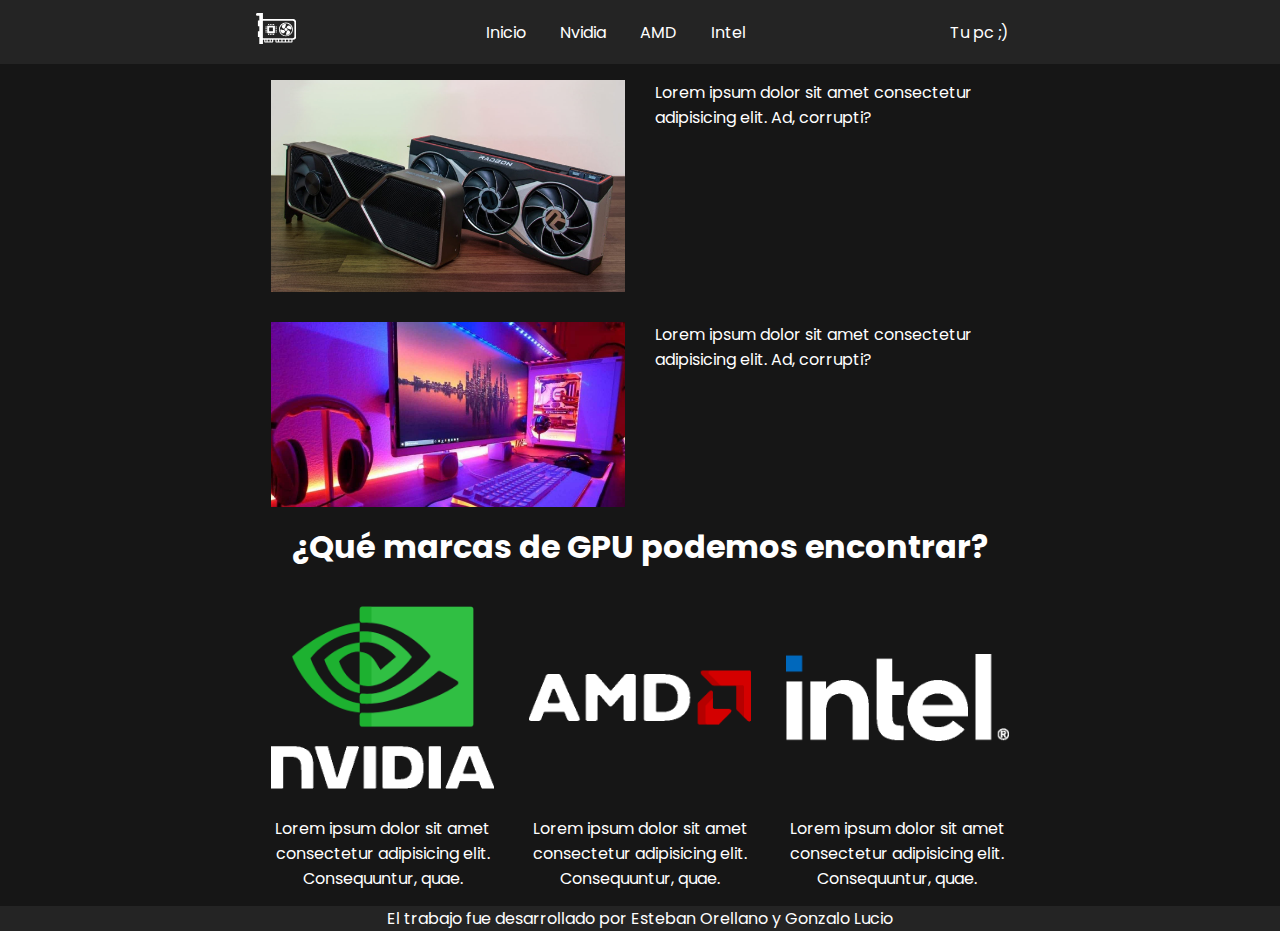
==== html/index.html @ a62b98a5 "Intento de acomodar paddings 2" ====
<!DOCTYPE html>
<html lang="es">
<head>
    <meta charset="UTF-8">
    <meta http-equiv="X-UA-Compatible" content="IE=edge">
    <meta name="viewport" content="width=device-width, initial-scale=1.0">
    <title>Document</title>
    <link rel="stylesheet" href="../css/style.css">
</head>
<body>
    <!-- Barra de navegación -->

    <header> 
        <div id="gpuIcon">
            <a href="index.html"><img src="../images/GPU Icon.svg" alt="GPU Icon"></a>
        </div>
        <div id="navbarButtons">
            <a class="navbarFont" href="index.html">Inicio</a>
            <a class="navbarFont" href="nvidia.html">Nvidia</a>
            <a class="navbarFont" href="amd.html">AMD</a>
            <a class="navbarFont" href="intel.html">Intel</a>
        </div>
        <div>
            <a class="navbarFont" href="yourPc.html">Tu pc ;)</a>
        </div>      
    </header>

    <!-- Imágenes verticales -->

    <div class="flexImages">
        <img class="flexElements" src="../images/Gpu.jpg" alt="GPU">
        <p class="flexElements flexText">Lorem ipsum dolor sit amet consectetur adipisicing elit. Ad, corrupti?</p>
        <img class="flexElements" src="../images/PC.jpg" alt="PC">
        <p class="flexElements flexext">Lorem ipsum dolor sit amet consectetur adipisicing elit. Ad, corrupti?</p>   
    </div>
    
    <!-- Imágenes horizontales -->

    <h1 class="bodyTitle textCenter">¿Qué marcas de GPU podemos encontrar?</h1>

    <div class="flexImages">
        <div class="flexElements threeItems">
            <img src="../images/nvidia.png" alt="Nvidia">
            <p class="textCenter" >Lorem ipsum dolor sit amet consectetur adipisicing elit. Consequuntur, quae. </p>
        </div>
        <div class="flexElements threeItems">
            <img src="../images/amd.png" alt="AMD">
            <p class="textCenter" >Lorem ipsum dolor sit amet consectetur adipisicing elit. Consequuntur, quae. </p>
        </div>
        <div class="flexElements threeItems">
            <img src="../images/intel.png" alt="Intel">
            <p class="textCenter" >Lorem ipsum dolor sit amet consectetur adipisicing elit. Consequuntur, quae. </p>
        </div>
    </div>

    <!-- Pie de página -->

    <footer>
        <p class="textCenter">
            El trabajo fue desarrollado por Esteban Orellano y Gonzalo Lucio
        </p>
    </footer>

</body>
</html>
---- css/style.css ----
@import url('https://fonts.googleapis.com/css2?family=Poppins&display=swap');
*{
    box-sizing: border-box;
    margin: 0;
    padding: 0;
    font-family: 'Poppins', sans-serif;
    color: white;
}
body {
    background-color: rgb(22, 22, 22);
}
header{
    background-color: rgb(36, 36, 36);
    display: flex;
    justify-content: space-between;
    align-items: center;
    padding: 1% 20%;
}
img{
    width: 100%;
}
.navbarFont{
    text-decoration: none;
    padding: 0 15px;
    transition: 0.3s;
}
.navbarFont:hover {
    color: rgb(255, 0, 255)
}
#gpuIcon{
    width: 40px;
}
.textCenter{
    text-align: center;
}
.flexImages{
    display:flex;
    flex-wrap: wrap;
    justify-content: space-between;
    padding: 0% 20%;
}
.flexElements{
    width: 50%;
    padding: 2%;
}
.flexText{
}
.bodyTitle{
    justify-content: center;
}
.threeItems{
    width: 33%;
}
.cover{
    display:flex;
    justify-content: center;
}
footer{
    background-color:rgb(36, 36, 36);
}
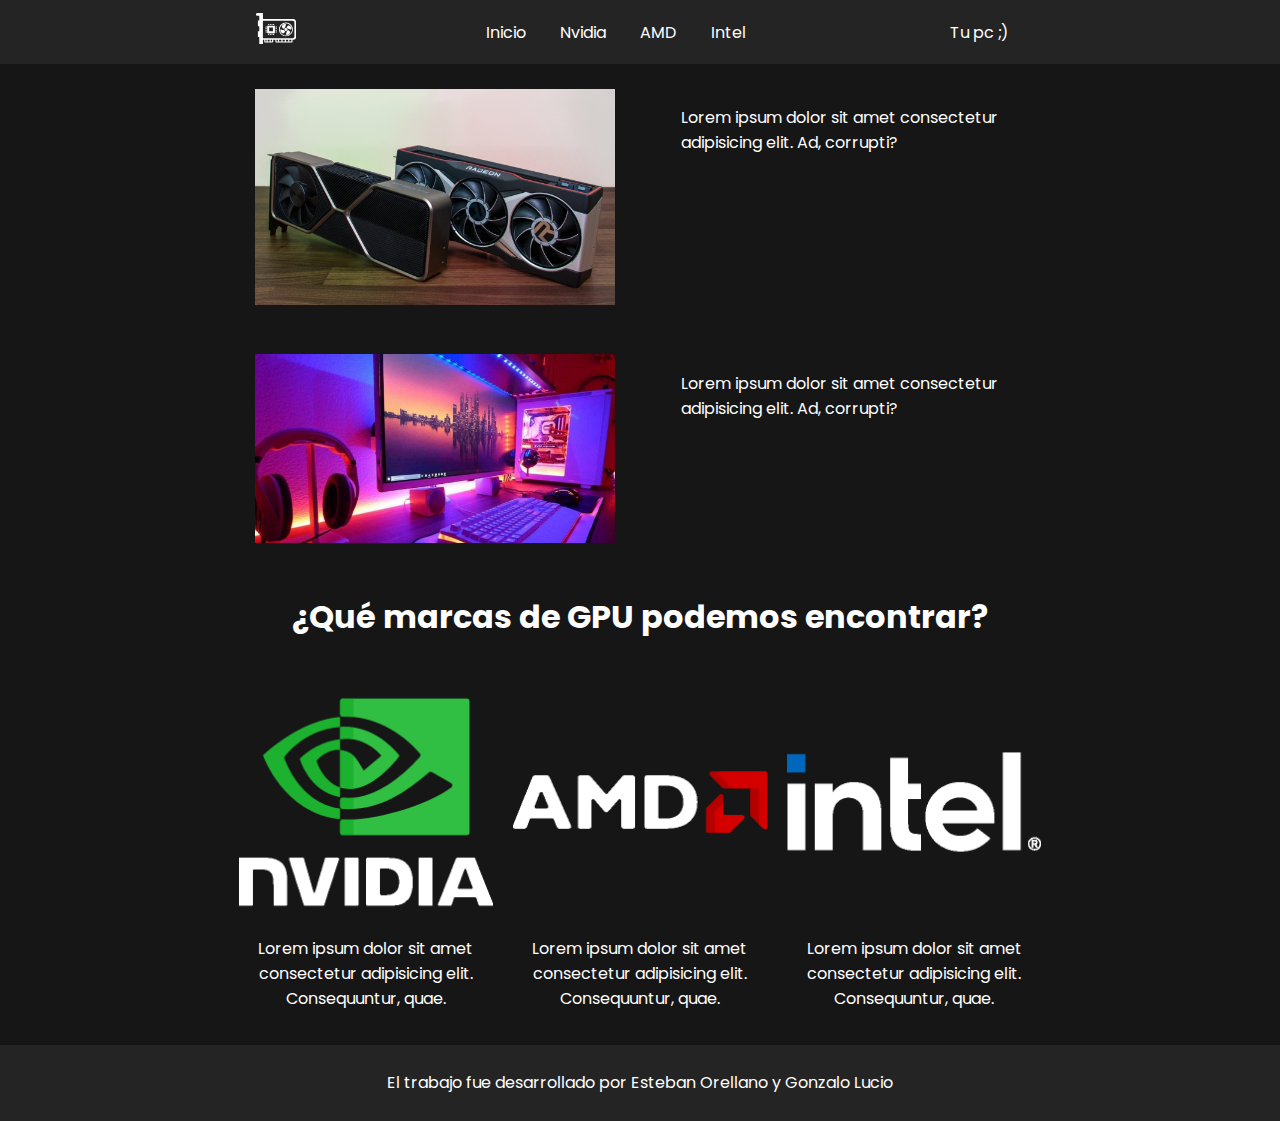
==== commit 1f58a4fc: "Paddings acomodados" ====
--- a/html/index.html
+++ b/html/index.html
@@ -31,12 +31,12 @@
         <img class="flexElements" src="../images/Gpu.jpg" alt="GPU">
         <p class="flexElements flexText">Lorem ipsum dolor sit amet consectetur adipisicing elit. Ad, corrupti?</p>
         <img class="flexElements" src="../images/PC.jpg" alt="PC">
-        <p class="flexElements flexext">Lorem ipsum dolor sit amet consectetur adipisicing elit. Ad, corrupti?</p>   
+        <p class="flexElements flexText">Lorem ipsum dolor sit amet consectetur adipisicing elit. Ad, corrupti?</p>   
     </div>
     
     <!-- Imágenes horizontales -->
 
-    <h1 class="bodyTitle textCenter">¿Qué marcas de GPU podemos encontrar?</h1>
+    <h1 class="textCenter bodyTitle">¿Qué marcas de GPU podemos encontrar?</h1>
 
     <div class="flexImages">
         <div class="flexElements threeItems">
--- a/css/style.css
+++ b/css/style.css
@@ -32,24 +32,27 @@
 }
 .textCenter{
     text-align: center;
+    justify-content: center;
 }
 .flexImages{
     display:flex;
     flex-wrap: wrap;
     justify-content: space-between;
-    padding: 0% 20%;
+    padding: 0% 18%;
 }
 .flexElements{
     width: 50%;
-    padding: 2%;
+    padding: 3%;
 }
 .flexText{
-}
-.bodyTitle{
-    justify-content: center;
+    padding:5%;
 }
 .threeItems{
     width: 33%;
+    padding: 1%;
+}
+.bodyTitle{
+    padding: 2%;
 }
 .cover{
     display:flex;
@@ -57,4 +60,6 @@
 }
 footer{
     background-color:rgb(36, 36, 36);
+    padding: 2%;
+    margin-top: 2%;
 }
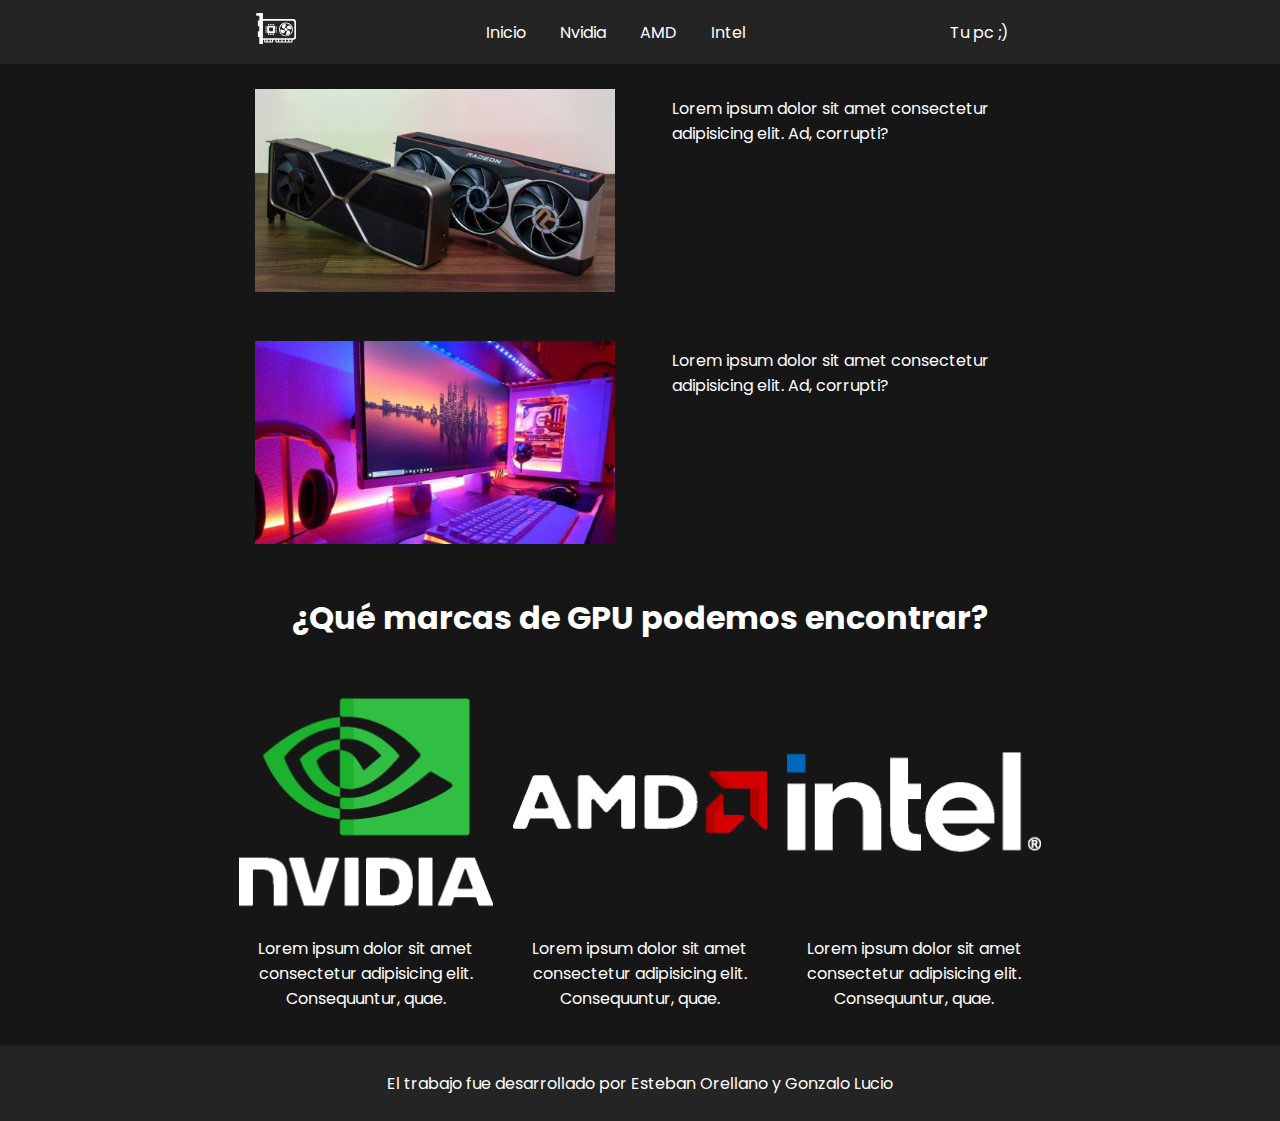
==== commit 5e6dc9f7: "Lista terminada y tabla de rendimiento WIP" ====
--- a/html/index.html
+++ b/html/index.html
@@ -29,34 +29,38 @@
 
     <div class="flexImages">
         <img class="flexElements" src="../images/Gpu.jpg" alt="GPU">
-        <p class="flexElements flexText">Lorem ipsum dolor sit amet consectetur adipisicing elit. Ad, corrupti?</p>
+        <div class="flexElements">
+            <p class="flexText">Lorem ipsum dolor sit amet consectetur adipisicing elit. Ad, corrupti?</p>
+        </div>
         <img class="flexElements" src="../images/PC.jpg" alt="PC">
-        <p class="flexElements flexText">Lorem ipsum dolor sit amet consectetur adipisicing elit. Ad, corrupti?</p>   
+        <div class="flexElements">
+            <p class="flexText">Lorem ipsum dolor sit amet consectetur adipisicing elit. Ad, corrupti?</p>   
+        </div>
     </div>
     
     <!-- Imágenes horizontales -->
 
-    <h1 class="textCenter bodyTitle">¿Qué marcas de GPU podemos encontrar?</h1>
+    <h1 class="itemCenter bodyTitle">¿Qué marcas de GPU podemos encontrar?</h1>
 
     <div class="flexImages">
         <div class="flexElements threeItems">
             <img src="../images/nvidia.png" alt="Nvidia">
-            <p class="textCenter" >Lorem ipsum dolor sit amet consectetur adipisicing elit. Consequuntur, quae. </p>
+            <p class="itemCenter" >Lorem ipsum dolor sit amet consectetur adipisicing elit. Consequuntur, quae. </p>
         </div>
         <div class="flexElements threeItems">
             <img src="../images/amd.png" alt="AMD">
-            <p class="textCenter" >Lorem ipsum dolor sit amet consectetur adipisicing elit. Consequuntur, quae. </p>
+            <p class="itemCenter" >Lorem ipsum dolor sit amet consectetur adipisicing elit. Consequuntur, quae. </p>
         </div>
         <div class="flexElements threeItems">
             <img src="../images/intel.png" alt="Intel">
-            <p class="textCenter" >Lorem ipsum dolor sit amet consectetur adipisicing elit. Consequuntur, quae. </p>
+            <p class="itemCenter" >Lorem ipsum dolor sit amet consectetur adipisicing elit. Consequuntur, quae. </p>
         </div>
     </div>
 
     <!-- Pie de página -->
 
     <footer>
-        <p class="textCenter">
+        <p class="itemCenter">
             El trabajo fue desarrollado por Esteban Orellano y Gonzalo Lucio
         </p>
     </footer>
--- a/css/style.css
+++ b/css/style.css
@@ -30,7 +30,7 @@
 #gpuIcon{
     width: 40px;
 }
-.textCenter{
+.itemCenter{
     text-align: center;
     justify-content: center;
 }
@@ -45,7 +45,7 @@
     padding: 3%;
 }
 .flexText{
-    padding:5%;
+    padding:2%;
 }
 .threeItems{
     width: 33%;
@@ -58,6 +58,15 @@
     display:flex;
     justify-content: center;
 }
+.flexList{
+    display: flex;
+    justify-content: space-around;
+    list-style-position: inside;
+}
+.performanceTable{
+    width: 70%;
+    text-align: center;
+}
 footer{
     background-color:rgb(36, 36, 36);
     padding: 2%;
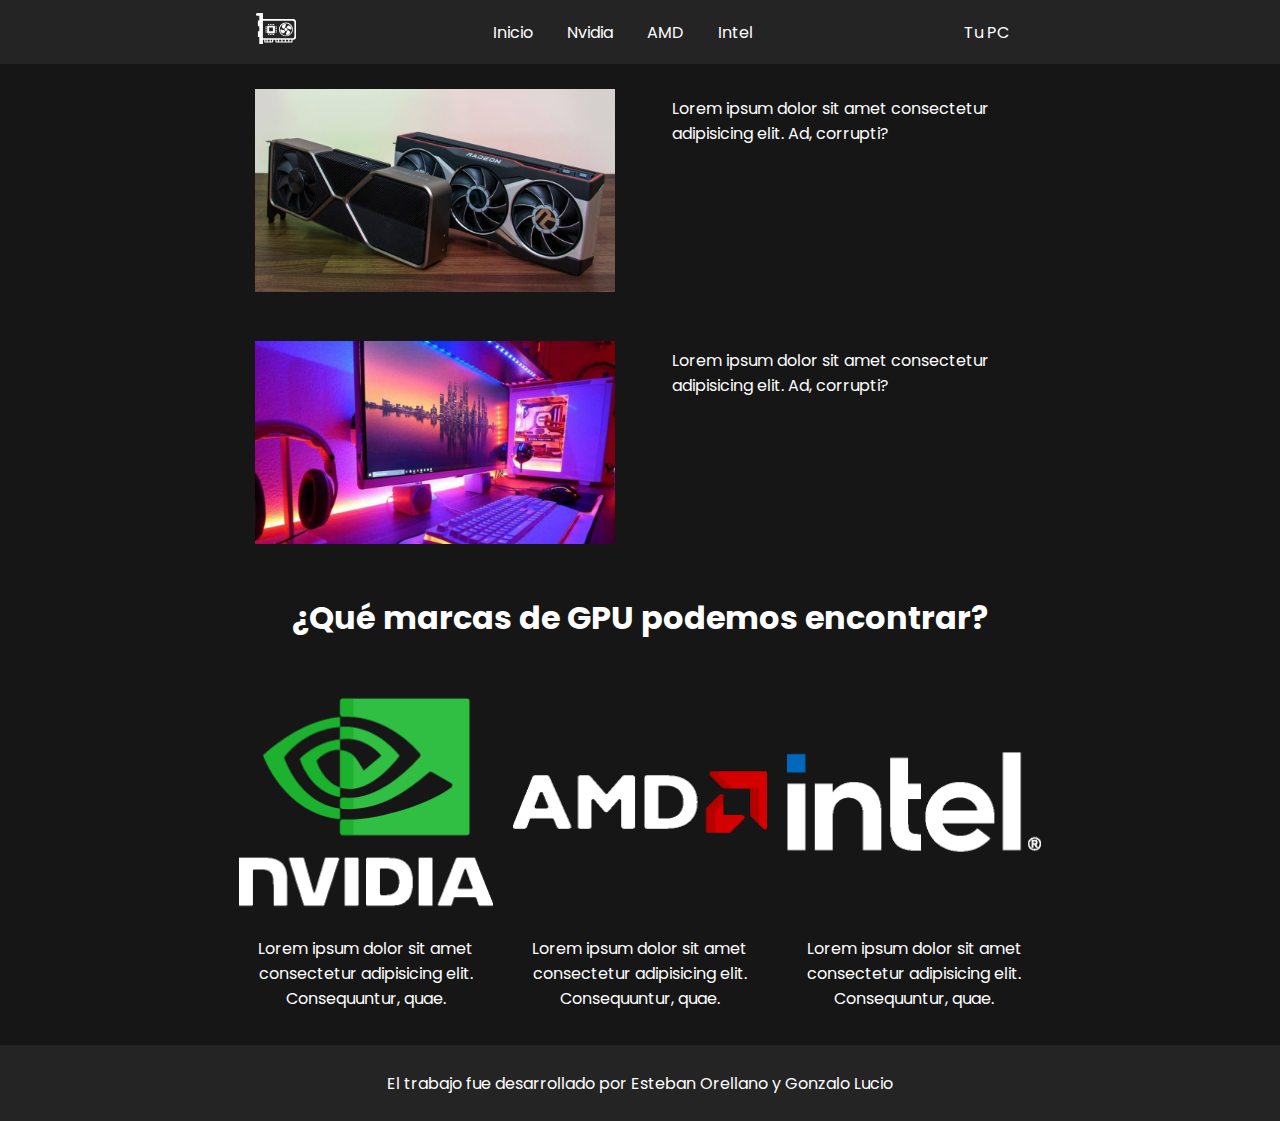
==== commit 6b5e683c: "tablas" ====
--- a/html/index.html
+++ b/html/index.html
@@ -21,7 +21,7 @@
             <a class="navbarFont" href="intel.html">Intel</a>
         </div>
         <div>
-            <a class="navbarFont" href="yourPc.html">Tu pc ;)</a>
+            <a class="navbarFont" href="yourPc.html">Tu PC</a>
         </div>      
     </header>
 
--- a/css/style.css
+++ b/css/style.css
@@ -19,6 +19,16 @@
 img{
     width: 100%;
 }
+td{
+    width: 70%;
+    border: 1px solid white;
+    text-align: center;
+    padding: 1%;
+
+}
+table{
+    margin: 2% auto;
+}
 .navbarFont{
     text-decoration: none;
     padding: 0 15px;
@@ -32,7 +42,7 @@
 }
 .itemCenter{
     text-align: center;
-    justify-content: center;
+    margin: auto;
 }
 .flexImages{
     display:flex;
@@ -55,18 +65,15 @@
     padding: 2%;
 }
 .cover{
-    display:flex;
-    justify-content: center;
+    margin: 0 auto;
+    width: 30%;
 }
 .flexList{
     display: flex;
     justify-content: space-around;
     list-style-position: inside;
 }
-.performanceTable{
-    width: 70%;
-    text-align: center;
-}
+
 footer{
     background-color:rgb(36, 36, 36);
     padding: 2%;
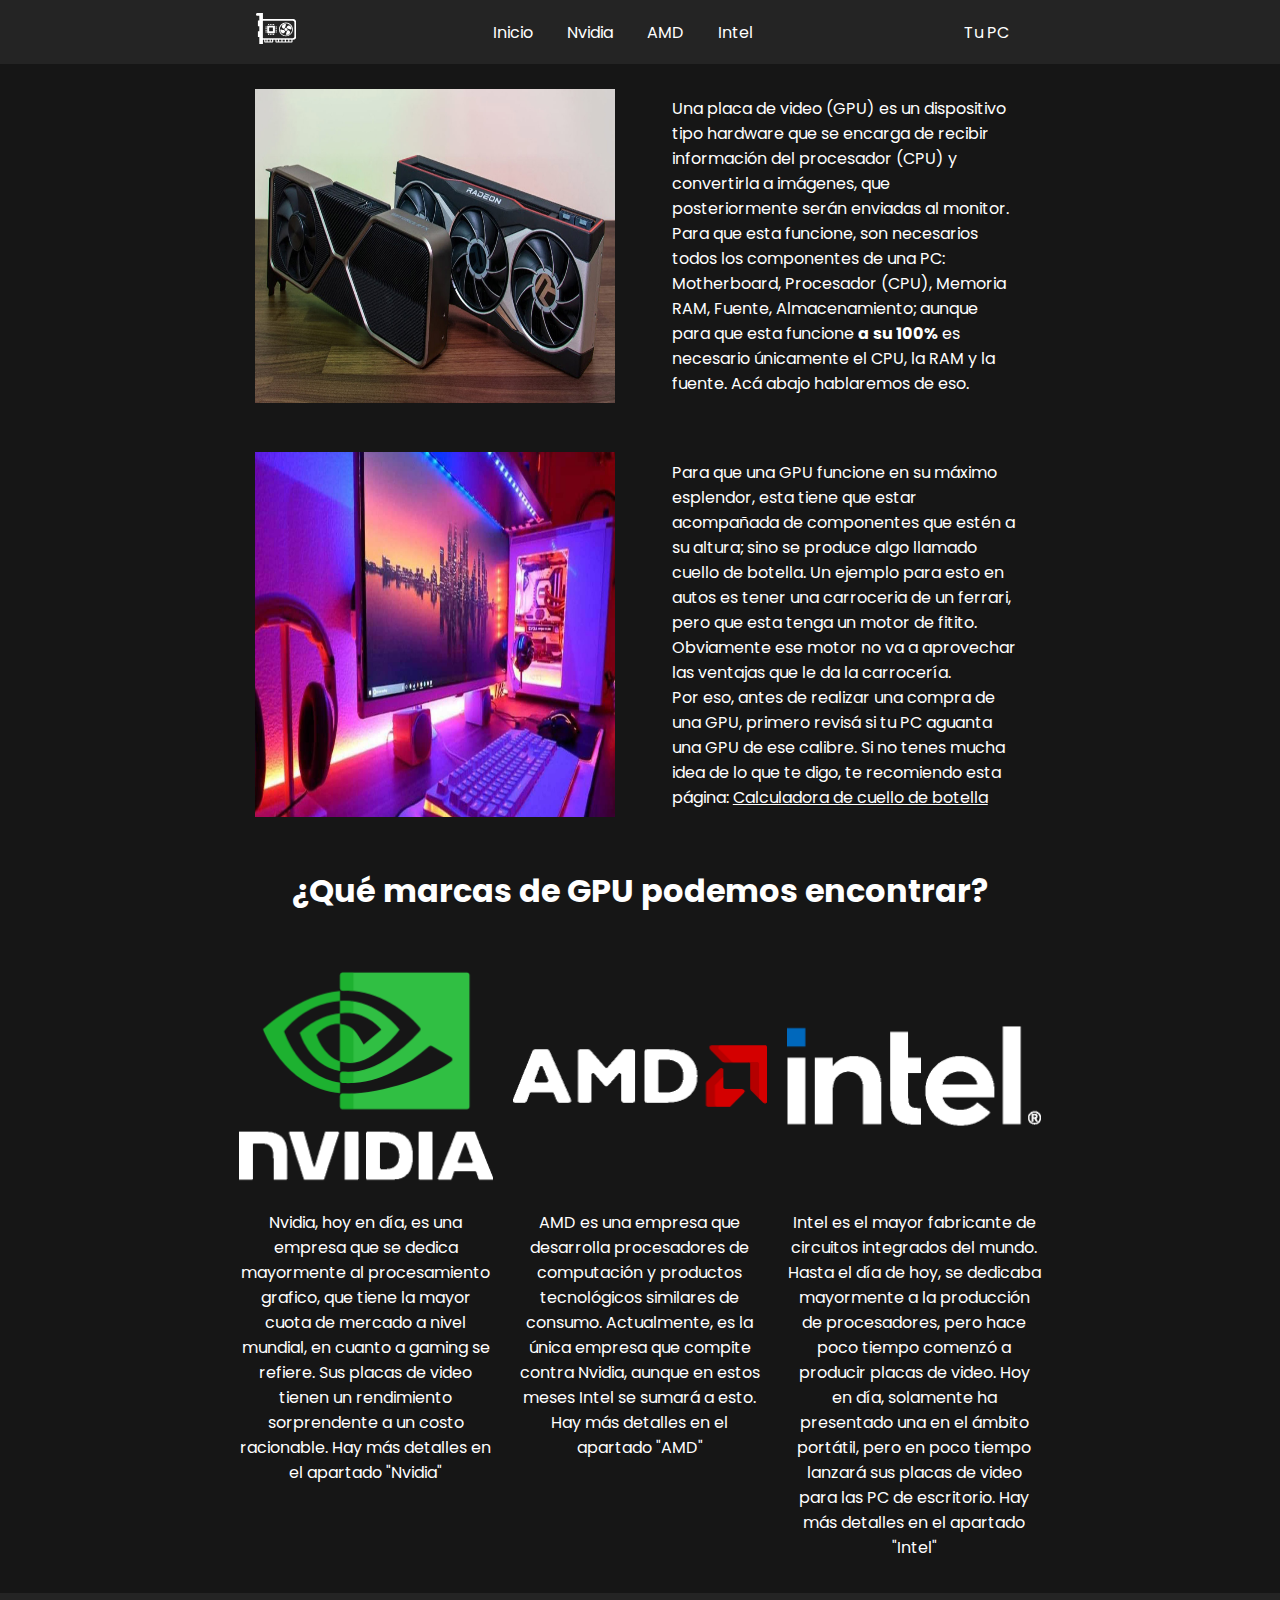
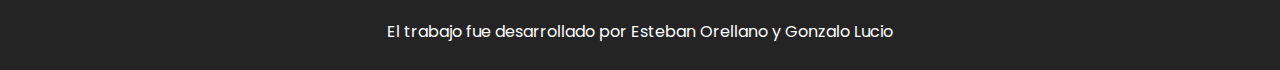
==== commit 53fba2e6: "Nvidia y AMD terminados" ====
--- a/html/index.html
+++ b/html/index.html
@@ -30,11 +30,12 @@
     <div class="flexImages">
         <img class="flexElements" src="../images/Gpu.jpg" alt="GPU">
         <div class="flexElements">
-            <p class="flexText">Lorem ipsum dolor sit amet consectetur adipisicing elit. Ad, corrupti?</p>
+            <p class="flexText">Una placa de video (GPU) es un dispositivo tipo hardware que se encarga de recibir información del procesador (CPU) y convertirla a imágenes, que posteriormente serán enviadas al monitor. Para que esta funcione, son necesarios todos los componentes de una PC: Motherboard, Procesador (CPU), Memoria RAM, Fuente, Almacenamiento; aunque para que esta funcione <b>a su 100%</b> es necesario únicamente el CPU, la RAM y la fuente. Acá abajo hablaremos de eso.</p>
         </div>
         <img class="flexElements" src="../images/PC.jpg" alt="PC">
         <div class="flexElements">
-            <p class="flexText">Lorem ipsum dolor sit amet consectetur adipisicing elit. Ad, corrupti?</p>   
+            <p class="flexText">Para que una GPU funcione en su máximo esplendor, esta tiene que estar acompañada de componentes que estén a su altura; sino se produce algo llamado cuello de botella. Un ejemplo para esto en autos es tener una carroceria de un ferrari, pero que esta tenga un motor de fitito. Obviamente ese motor no va a aprovechar las ventajas que le da la carrocería.<br>
+                Por eso, antes de realizar una compra de una GPU, primero revisá si tu PC aguanta una GPU de ese calibre. Si no tenes mucha idea de lo que te digo, te recomiendo esta página: <a href="https://pc-builds.com/es/bottleneck-calculator">Calculadora de cuello de botella</a></p>   
         </div>
     </div>
     
@@ -45,15 +46,15 @@
     <div class="flexImages">
         <div class="flexElements threeItems">
             <img src="../images/nvidia.png" alt="Nvidia">
-            <p class="itemCenter" >Lorem ipsum dolor sit amet consectetur adipisicing elit. Consequuntur, quae. </p>
+            <p class="itemCenter" >Nvidia, hoy en día, es una empresa que se dedica mayormente al procesamiento grafico, que tiene la mayor cuota de mercado a nivel mundial, en cuanto a gaming se refiere. Sus placas de video tienen un rendimiento sorprendente a un costo racionable. Hay más detalles en el apartado "Nvidia"</p>
         </div>
         <div class="flexElements threeItems">
             <img src="../images/amd.png" alt="AMD">
-            <p class="itemCenter" >Lorem ipsum dolor sit amet consectetur adipisicing elit. Consequuntur, quae. </p>
+            <p class="itemCenter" >AMD es una empresa que desarrolla procesadores de computación y productos tecnológicos similares de consumo. Actualmente, es la única empresa que compite contra Nvidia, aunque en estos meses Intel se sumará a esto. Hay más detalles en el apartado "AMD"</p>
         </div>
         <div class="flexElements threeItems">
             <img src="../images/intel.png" alt="Intel">
-            <p class="itemCenter" >Lorem ipsum dolor sit amet consectetur adipisicing elit. Consequuntur, quae. </p>
+            <p class="itemCenter" >Intel es el mayor fabricante de circuitos integrados del mundo. Hasta el día de hoy, se dedicaba mayormente a la producción de procesadores, pero hace poco tiempo comenzó a producir placas de video. Hoy en día, solamente ha presentado una en el ámbito portátil, pero en poco tiempo lanzará sus placas de video para las PC de escritorio. Hay más detalles en el apartado "Intel"</p>
         </div>
     </div>
 
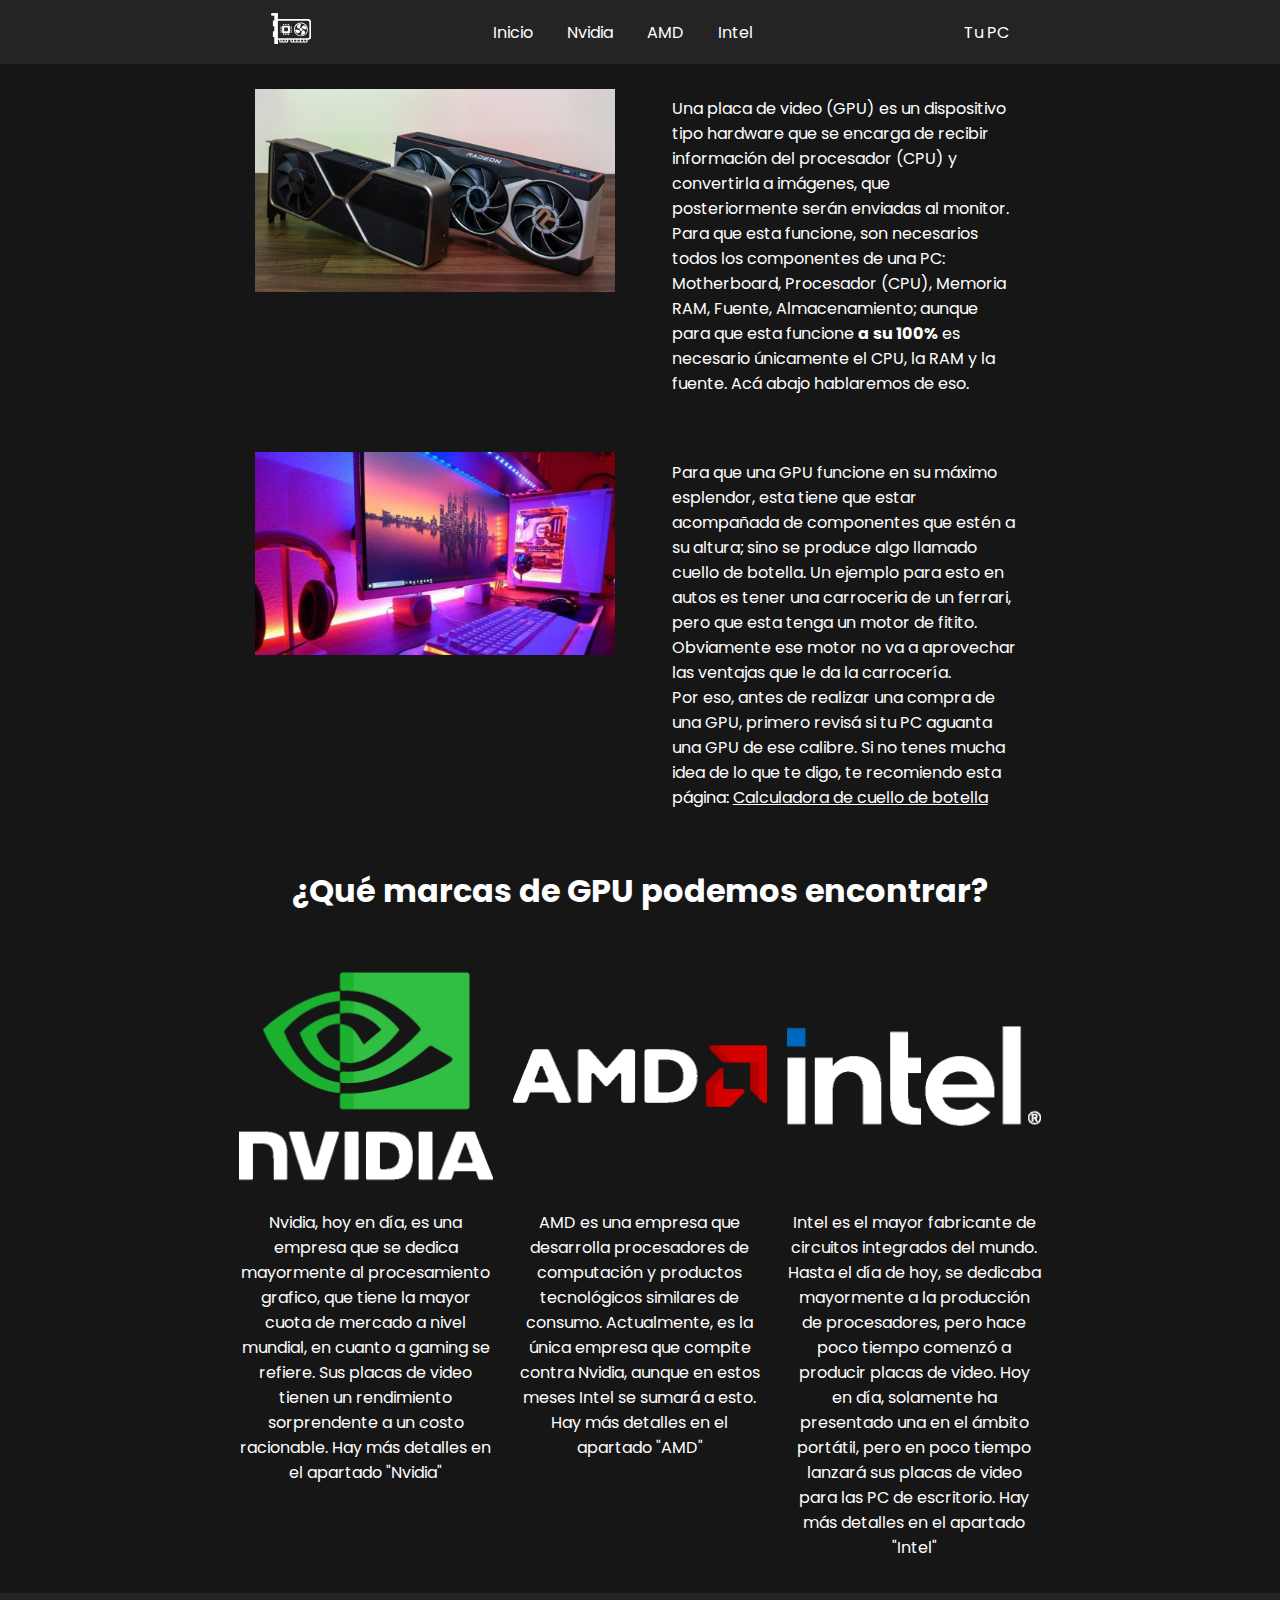
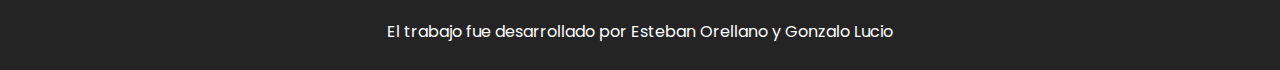
==== commit 655cb7e7: "Pagina lista, correccion de detalles" ====
--- a/html/index.html
+++ b/html/index.html
@@ -4,36 +4,41 @@
     <meta charset="UTF-8">
     <meta http-equiv="X-UA-Compatible" content="IE=edge">
     <meta name="viewport" content="width=device-width, initial-scale=1.0">
-    <title>Document</title>
+    <title>Inicio - TP Especial 2022</title>
+    <link rel="shortcut icon" href="../images/GPU Icon.svg">
     <link rel="stylesheet" href="../css/style.css">
 </head>
 <body>
     <!-- Barra de navegación -->
 
     <header> 
-        <div id="gpuIcon">
+        <div id="navbarIcon">
             <a href="index.html"><img src="../images/GPU Icon.svg" alt="GPU Icon"></a>
         </div>
-        <div id="navbarButtons">
-            <a class="navbarFont" href="index.html">Inicio</a>
-            <a class="navbarFont" href="nvidia.html">Nvidia</a>
-            <a class="navbarFont" href="amd.html">AMD</a>
-            <a class="navbarFont" href="intel.html">Intel</a>
+        <div>
+            <a href="index.html">Inicio</a>
+            <a href="nvidia.html">Nvidia</a>
+            <a href="amd.html">AMD</a>
+            <a href="intel.html">Intel</a>
         </div>
         <div>
-            <a class="navbarFont" href="yourPc.html">Tu PC</a>
+            <a href="yourPc.html">Tu PC</a>
         </div>      
     </header>
 
     <!-- Imágenes verticales -->
 
     <div class="flexImages">
-        <img class="flexElements" src="../images/Gpu.jpg" alt="GPU">
-        <div class="flexElements">
+        <div>
+            <img src="../images/Gpu.jpg" alt="GPU">
+        </div>
+        <div>
             <p class="flexText">Una placa de video (GPU) es un dispositivo tipo hardware que se encarga de recibir información del procesador (CPU) y convertirla a imágenes, que posteriormente serán enviadas al monitor. Para que esta funcione, son necesarios todos los componentes de una PC: Motherboard, Procesador (CPU), Memoria RAM, Fuente, Almacenamiento; aunque para que esta funcione <b>a su 100%</b> es necesario únicamente el CPU, la RAM y la fuente. Acá abajo hablaremos de eso.</p>
         </div>
-        <img class="flexElements" src="../images/PC.jpg" alt="PC">
-        <div class="flexElements">
+        <div>
+            <img src="../images/PC.jpg" alt="PC">
+        </div>
+        <div>
             <p class="flexText">Para que una GPU funcione en su máximo esplendor, esta tiene que estar acompañada de componentes que estén a su altura; sino se produce algo llamado cuello de botella. Un ejemplo para esto en autos es tener una carroceria de un ferrari, pero que esta tenga un motor de fitito. Obviamente ese motor no va a aprovechar las ventajas que le da la carrocería.<br>
                 Por eso, antes de realizar una compra de una GPU, primero revisá si tu PC aguanta una GPU de ese calibre. Si no tenes mucha idea de lo que te digo, te recomiendo esta página: <a href="https://pc-builds.com/es/bottleneck-calculator">Calculadora de cuello de botella</a></p>   
         </div>
@@ -41,18 +46,20 @@
     
     <!-- Imágenes horizontales -->
 
-    <h1 class="itemCenter bodyTitle">¿Qué marcas de GPU podemos encontrar?</h1>
+    <div>
+        <h1 class="itemCenter bodyTitlePadding">¿Qué marcas de GPU podemos encontrar?</h1>
+    </div>
 
     <div class="flexImages">
-        <div class="flexElements threeItems">
+        <div class="threeItems">
             <img src="../images/nvidia.png" alt="Nvidia">
             <p class="itemCenter" >Nvidia, hoy en día, es una empresa que se dedica mayormente al procesamiento grafico, que tiene la mayor cuota de mercado a nivel mundial, en cuanto a gaming se refiere. Sus placas de video tienen un rendimiento sorprendente a un costo racionable. Hay más detalles en el apartado "Nvidia"</p>
         </div>
-        <div class="flexElements threeItems">
+        <div class="threeItems">
             <img src="../images/amd.png" alt="AMD">
             <p class="itemCenter" >AMD es una empresa que desarrolla procesadores de computación y productos tecnológicos similares de consumo. Actualmente, es la única empresa que compite contra Nvidia, aunque en estos meses Intel se sumará a esto. Hay más detalles en el apartado "AMD"</p>
         </div>
-        <div class="flexElements threeItems">
+        <div class="threeItems">
             <img src="../images/intel.png" alt="Intel">
             <p class="itemCenter" >Intel es el mayor fabricante de circuitos integrados del mundo. Hasta el día de hoy, se dedicaba mayormente a la producción de procesadores, pero hace poco tiempo comenzó a producir placas de video. Hoy en día, solamente ha presentado una en el ámbito portátil, pero en poco tiempo lanzará sus placas de video para las PC de escritorio. Hay más detalles en el apartado "Intel"</p>
         </div>
--- a/css/style.css
+++ b/css/style.css
@@ -29,15 +29,15 @@
 table{
     margin: 2% auto;
 }
-.navbarFont{
+header div a{
     text-decoration: none;
     padding: 0 15px;
     transition: 0.3s;
 }
-.navbarFont:hover {
+header div a:hover {
     color: rgb(255, 0, 255)
 }
-#gpuIcon{
+#navbarIcon{
     width: 40px;
 }
 .itemCenter{
@@ -50,18 +50,18 @@
     justify-content: space-between;
     padding: 0% 18%;
 }
-.flexElements{
+.flexImages div{
     width: 50%;
     padding: 3%;
+}
+.flexImages .threeItems{
+    width: 33%;
+    padding: 1%;
 }
 .flexText{
     padding:2%;
 }
-.threeItems{
-    width: 33%;
-    padding: 1%;
-}
-.bodyTitle{
+.bodyTitlePadding{
     padding: 2%;
 }
 .cover{
@@ -73,7 +73,50 @@
     justify-content: space-around;
     list-style-position: inside;
 }
+.pcForm{
+    width: 20%;
 
+}
+.pcForm input{
+    width: 90%;
+    margin: 3%;
+    padding: 3%;
+    background-color: rgb(36, 36, 36);
+    border: 3px solid rgb(150, 0, 150);
+    border-radius: 15px;
+}
+.pcForm input::placeholder{
+    color: rgb(185, 185, 185);
+}
+.pcForm .formButton{
+    width: 30%;
+    margin-top: 8%;
+    cursor: pointer;
+}
+.captcha h4{
+    margin: 5%;
+}
+form div .bodyTitlePadding{
+    margin: 4%;
+}
+.captcha{
+    position: relative;
+}
+#captchaText{
+    position: absolute;
+    top: 50%;
+    left: 50%;
+    transform: translate(-50%, -50%);
+    width: 100%;
+    font-size: 2.5rem;
+    text-align: center;
+    letter-spacing: 30px;
+    user-select: none;
+}
+#captchaVerification{
+    display: none;
+    margin: 3%;
+}
 footer{
     background-color:rgb(36, 36, 36);
     padding: 2%;
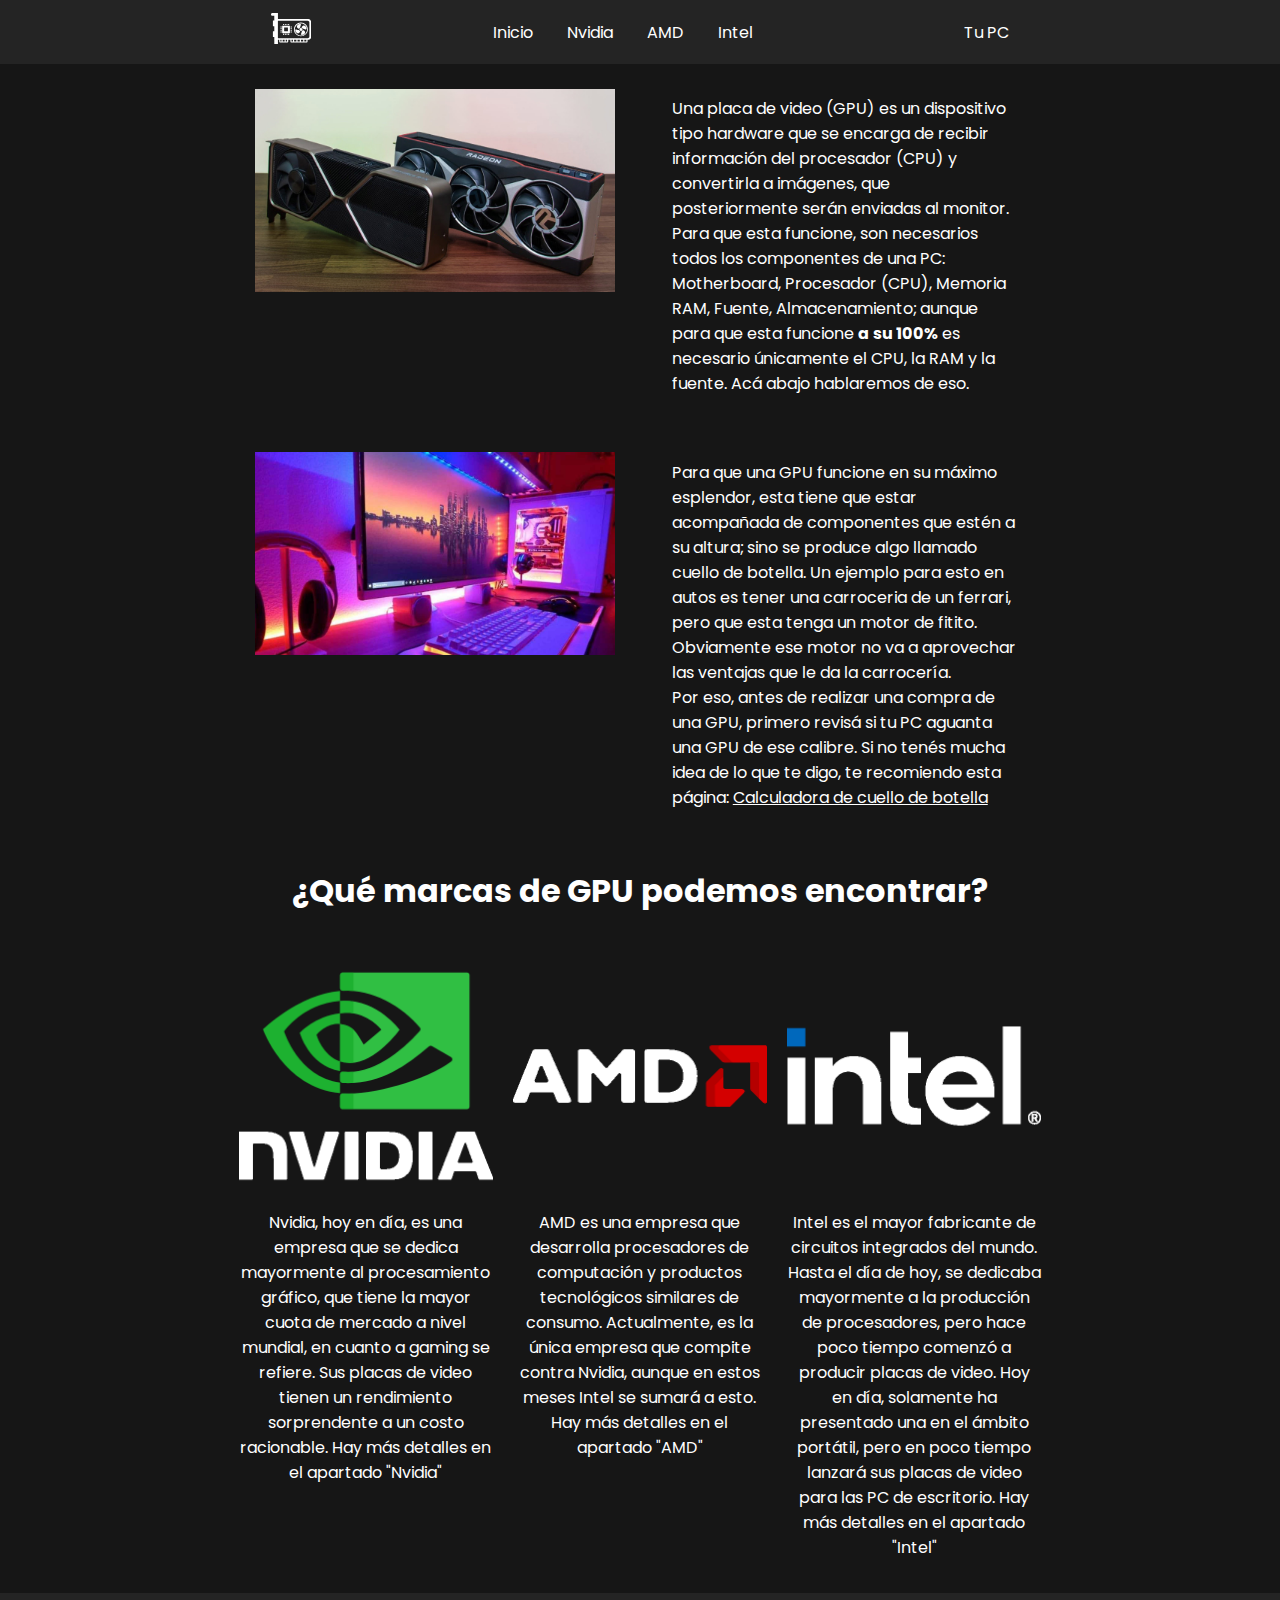
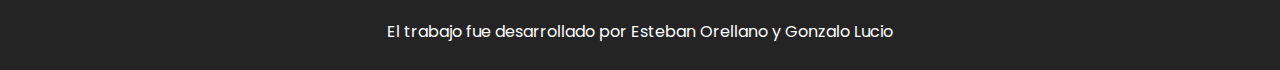
==== commit f99bfb91: "Pagina completa V1" ====
--- a/html/index.html
+++ b/html/index.html
@@ -40,7 +40,7 @@
         </div>
         <div>
             <p class="flexText">Para que una GPU funcione en su máximo esplendor, esta tiene que estar acompañada de componentes que estén a su altura; sino se produce algo llamado cuello de botella. Un ejemplo para esto en autos es tener una carroceria de un ferrari, pero que esta tenga un motor de fitito. Obviamente ese motor no va a aprovechar las ventajas que le da la carrocería.<br>
-                Por eso, antes de realizar una compra de una GPU, primero revisá si tu PC aguanta una GPU de ese calibre. Si no tenes mucha idea de lo que te digo, te recomiendo esta página: <a href="https://pc-builds.com/es/bottleneck-calculator">Calculadora de cuello de botella</a></p>   
+                Por eso, antes de realizar una compra de una GPU, primero revisá si tu PC aguanta una GPU de ese calibre. Si no tenés mucha idea de lo que te digo, te recomiendo esta página: <a href="https://pc-builds.com/es/bottleneck-calculator">Calculadora de cuello de botella</a></p>   
         </div>
     </div>
     
@@ -53,7 +53,7 @@
     <div class="flexImages">
         <div class="threeItems">
             <img src="../images/nvidia.png" alt="Nvidia">
-            <p class="itemCenter" >Nvidia, hoy en día, es una empresa que se dedica mayormente al procesamiento grafico, que tiene la mayor cuota de mercado a nivel mundial, en cuanto a gaming se refiere. Sus placas de video tienen un rendimiento sorprendente a un costo racionable. Hay más detalles en el apartado "Nvidia"</p>
+            <p class="itemCenter" >Nvidia, hoy en día, es una empresa que se dedica mayormente al procesamiento gráfico, que tiene la mayor cuota de mercado a nivel mundial, en cuanto a gaming se refiere. Sus placas de video tienen un rendimiento sorprendente a un costo racionable. Hay más detalles en el apartado "Nvidia"</p>
         </div>
         <div class="threeItems">
             <img src="../images/amd.png" alt="AMD">
--- a/css/style.css
+++ b/css/style.css
@@ -24,7 +24,6 @@
     border: 1px solid white;
     text-align: center;
     padding: 1%;
-
 }
 table{
     margin: 2% auto;
